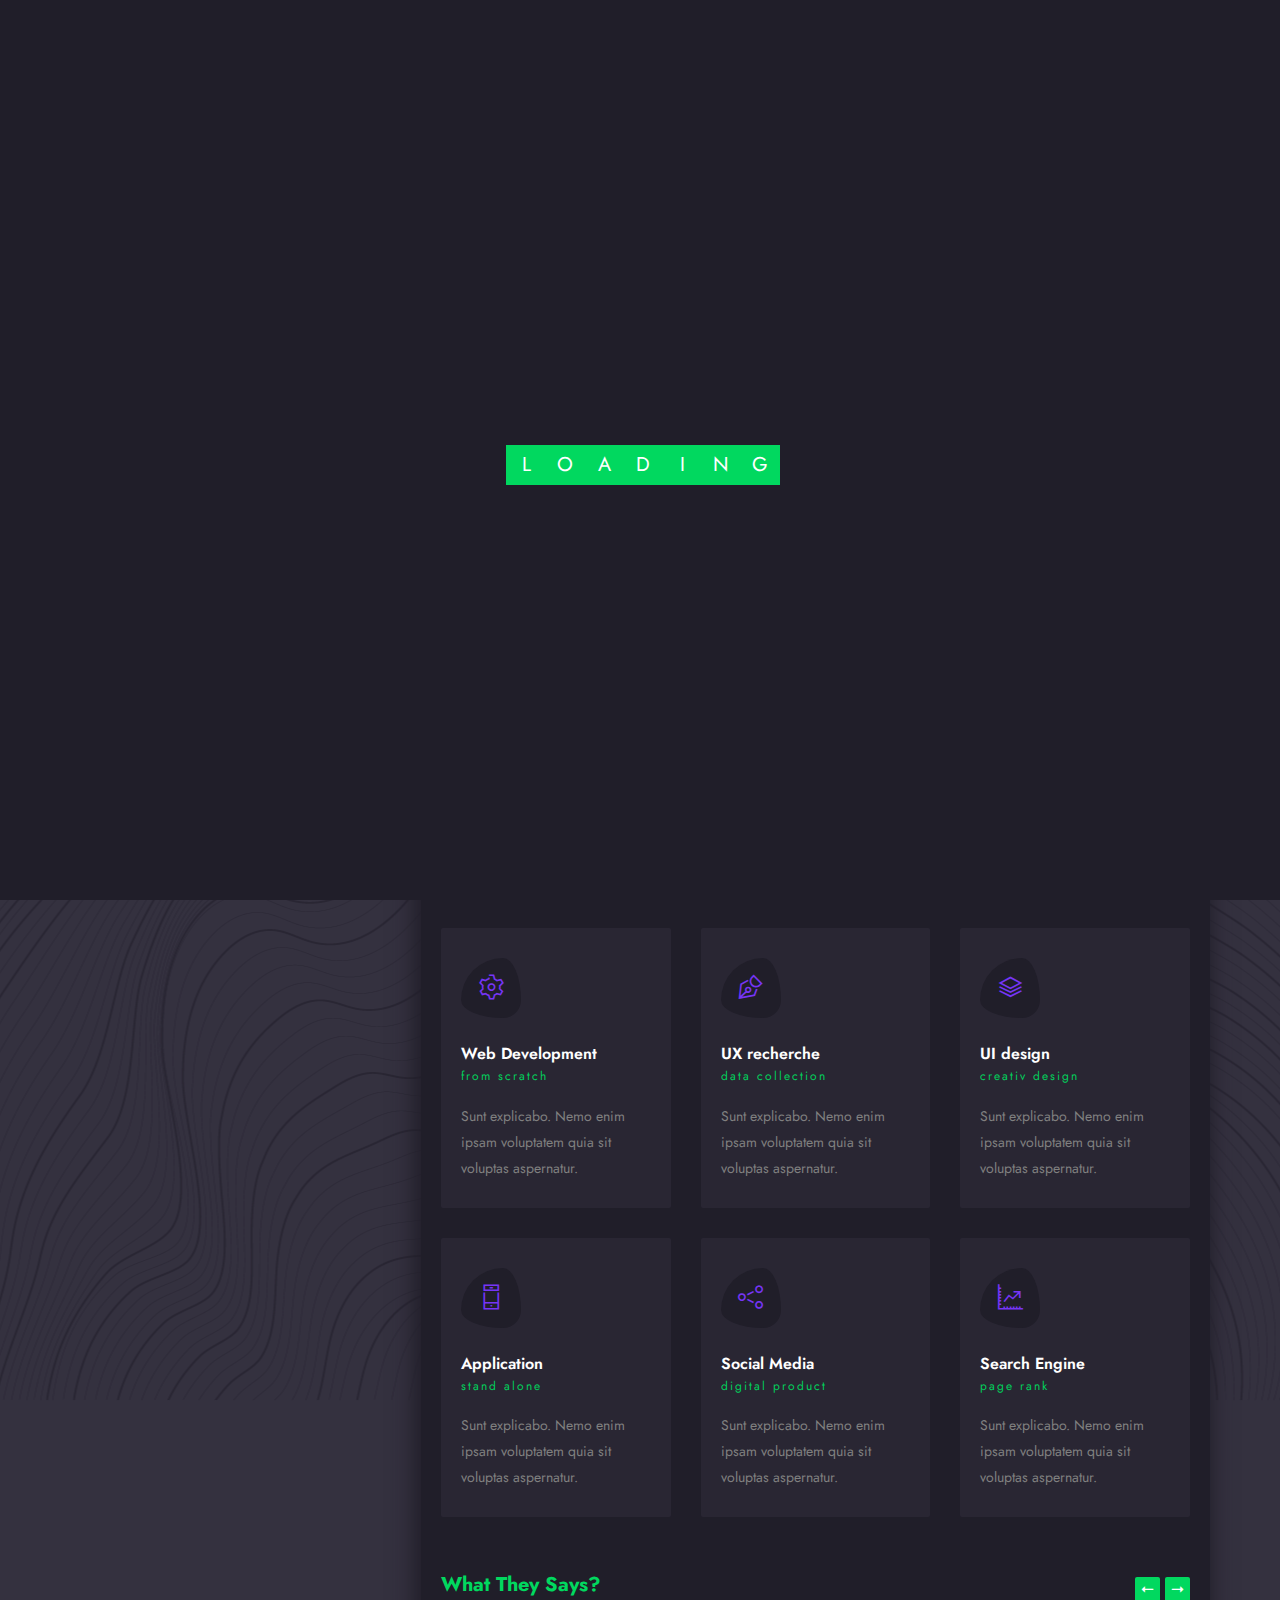
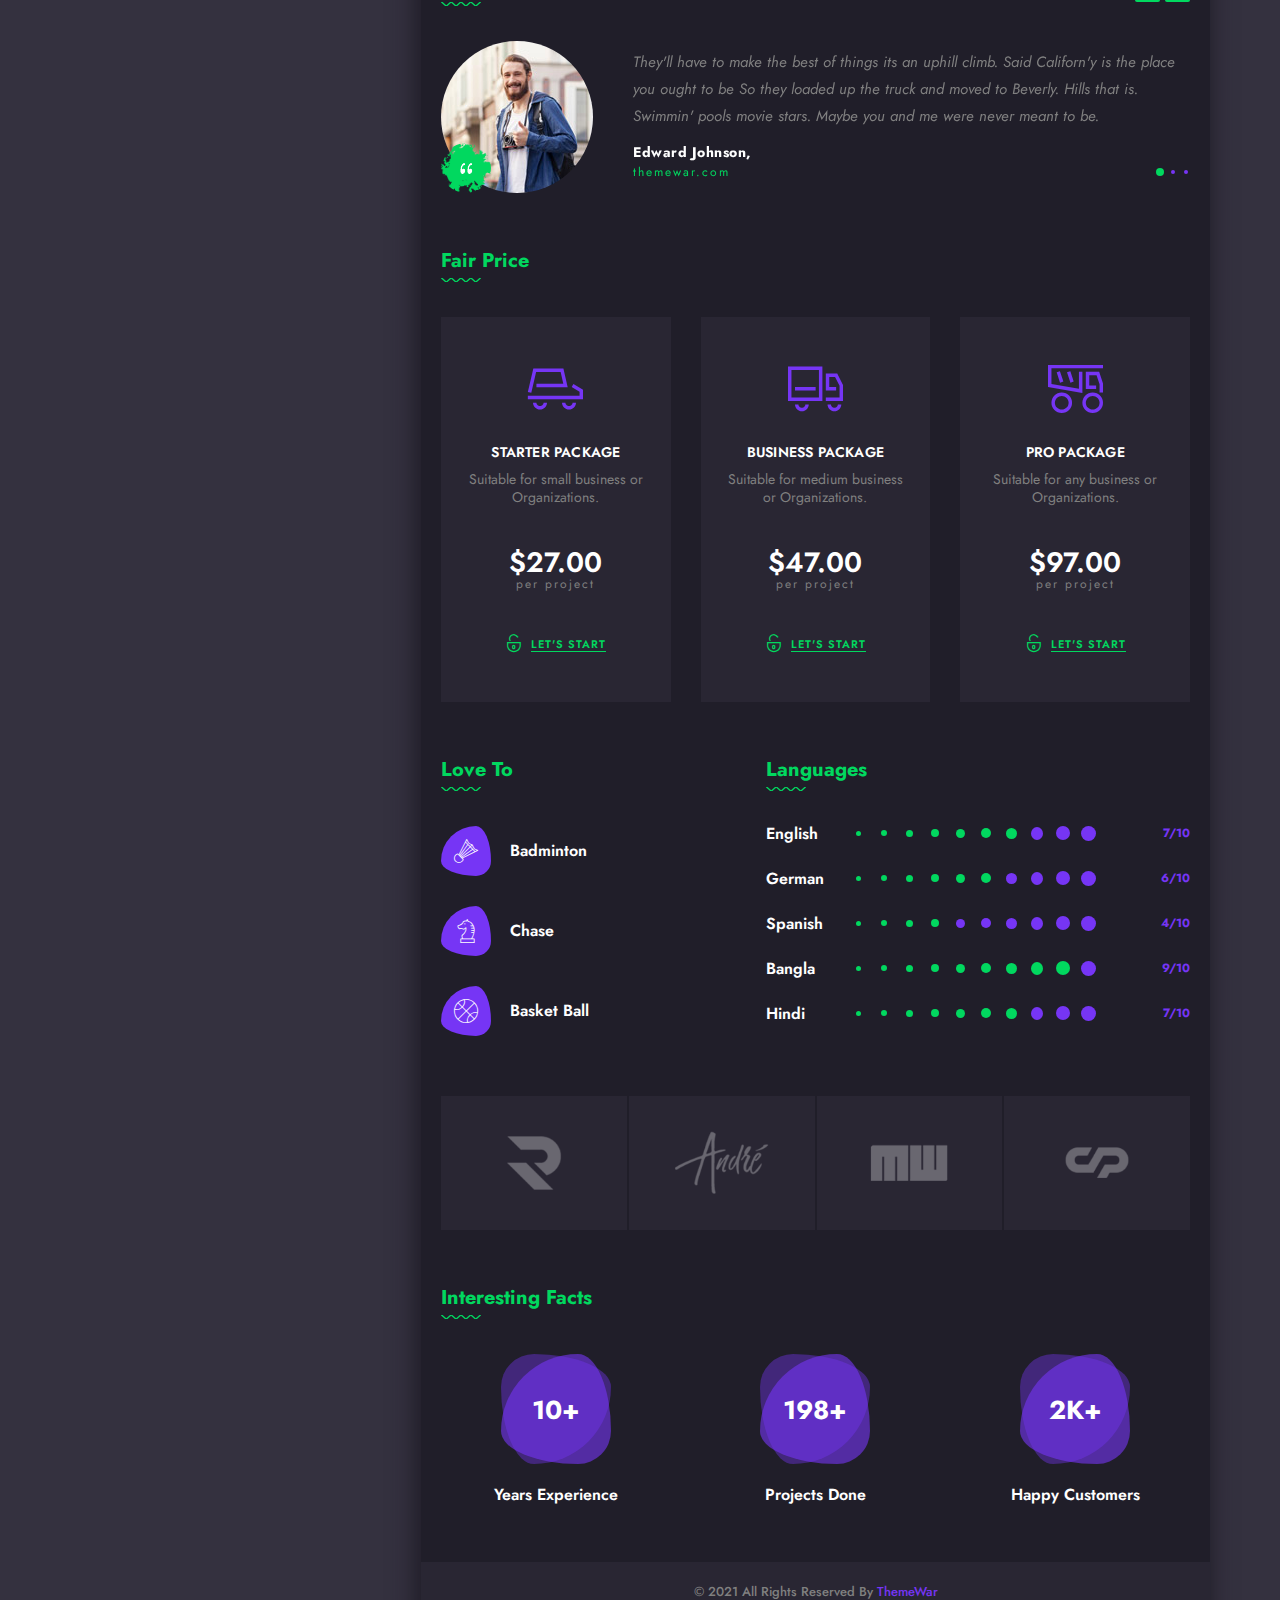
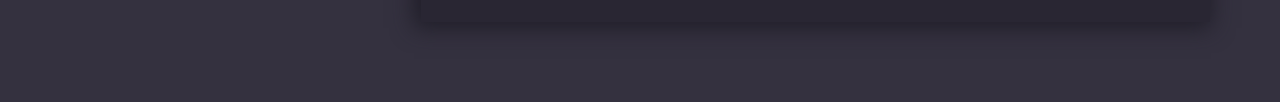
==== index.html @ 0019a814 "new upded" ====
<!DOCTYPE html>
<html lang="en">
    
<!-- Mirrored from themewar.com/html/bittanto/multipage/dark/index.html by HTTrack Website Copier/3.x [XR&CO'2014], Thu, 06 May 2021 17:04:13 GMT -->
<head>
        <title>Bittanto - Creative Resume HTML5 Responsive Template</title>
        <meta charset="UTF-8">
        <meta name="viewport" content="width=device-width">

        <!-- Start Include All CSS -->
        <link rel="stylesheet" href="assets/css/bootstrap.css"/>
        <link rel="stylesheet" href="assets/css/animate.css"/>
        <link rel="stylesheet" href="assets/css/stroke-gap-icons.css"/>
        <link rel="stylesheet" href="assets/css/icofont.css"/>
        <link rel="stylesheet" href="assets/css/flaticon.css"/>
        <link rel="stylesheet" href="assets/css/Interest.css">
        <link rel="stylesheet" href="assets/css/owl.carousel.min.css">
        <link rel="stylesheet" href="assets/css/owl.theme.default.min.css">
        <link rel="stylesheet" href="assets/css/lightslider.css">
        <link rel="stylesheet" href="assets/css/jquery.mCustomScrollbar.css">
        
        <link rel="stylesheet" href="assets/css/preset.css"/>
        <link rel="stylesheet" href="assets/css/ignore_for_wp.css"/>
        <link rel="stylesheet" href="assets/css/theme.css"/>
        <link rel="stylesheet" href="assets/css/responsive.css"/>
        <link rel="stylesheet" href="assets/css/light.css"/>
        <!-- End Include All CSS -->

        <!-- Favicon Icon -->
        <link rel="icon"  type="image/png" href="assets/images/favicon.png">
        <!-- Favicon Icon -->
    </head>
    <body class="dark">
        
        <!-- Preloader Start -->
        <div class="preloader">
            <div class="preloader-inner">
                <div class="preloader-box">
                    <div class="letter">L</div>
                    <div class="letter">O</div>
                    <div class="letter">A</div>
                    <div class="letter">D</div>
                    <div class="letter">I</div>
                    <div class="letter">N</div>
                    <div class="letter">G</div>
                </div>
            </div>
        </div>
        <!-- Preloader End -->
        
        <div class="container">
            <div class="row">
                <div class="col-lg-4 profileColumn">
                    <div class="profileSidebar">
                        <div class="psHeader">
                            <svg preserveAspectRatio="none" viewBox="0 0 100 100">
                                <polygon points="0 20, 100 20, 0 100" opacity=".65"></polygon>
                            </svg>
                            <svg class="svg2" preserveAspectRatio="none" viewBox="0 0 100 120">
                                <polygon points="0 20, 100 20, 15 120" opacity=".8"></polygon>
                            </svg>
                            <div class="psContent">
                                <h3>Linda M. Bellamy</h3>
                                <span>Sr. Developer</span>
                            </div>
                        </div>
                        <div class="psPhoto">
                            <img src="assets/images/home_01/1.jpg" alt=""/>
                            <div class="psSocial">
                                <a href="https://facebook.com/" target="_blank" class="fac"><i class="icofont-facebook"></i></a>
                                <a href="https://twitter.com/" target="_blank" class="twi"><i class="icofont-twitter"></i></a>
                                <a href="https://dribbble.com/" target="_blank" class="dri"><i class="icofont-dribbble"></i></a>
                                <a href="https://www.instagram.com/" target="_blank" class="ins"><i class="icofont-instagram"></i></a>
                            </div>
                        </div>
                        <div class="psSkills">
                            <div class="pssBox" data-count="85">
                                <div class="pssbCount">85.</div>
                                <h5>Backend Development</h5>
                                <div class="pssbBars"><div class="pssbBar" style="width: 0%;"></div></div>
                            </div>
                            <div class="pssBox" data-count="92">
                                <div class="pssbCount">92.</div>
                                <h5>Frontend Development</h5>
                                <div class="pssbBars"><div class="pssbBar gr2" style="width: 0%;"></div></div>
                            </div>
                            <div class="pssBox" data-count="71">
                                <div class="pssbCount">71.</div>
                                <h5>Illustration</h5>
                                <div class="pssbBars"><div class="pssbBar gr3" style="width: 0%;"></div></div>
                            </div>
                        </div>
                        <div class="psFooter">
                            <a href="javascript:void(0);" class="btt_btn only_icon btt_reverse"><span><i class="icon icon-DownloadCloud"></i></span></a>
                            <a href="contact.html" class="btt_btn"><span><i class="icon icon-Bag"></i> Hire Me</span></a>
                        </div>
                    </div>
                </div>
                <div class="col-lg-8 contentColumn">
                    <header class="header clearfix">
                        <a href="javascript:void(0)" class="menu_btn"><i class="icofont-navigation-menu"></i>Menu</a>
                        <nav class="mainMenu">
                            <ul class="clearfix">
                                <li class="active"><a href="index.html"><i class="icon icon-House"></i><span>Home</span></a></li>
                                <li><a href="resume.html"><i class="icon icon-User"></i><span>Resume</span></a></li>
                                <li><a href="portfolio.html"><i class="icon icon-Bulb"></i><span>Portfolio</span></a></li>
                                <li><a href="blog.html"><i class="icon icon-ClipboardText"></i><span>Blog</span></a></li>
                                <li><a href="contact.html"><i class="icon icon-Imbox"></i><span>Contact</span></a></li>
                            </ul>
                        </nav>
                        <a href="#" class="sidebarToggler"><span><span></span><span></span><span></span></span></a>
                    </header>
                    <div class="sidebar">
                        <a href="javascript:void(0);" class="widget_closer"><i class="icofont-close-line"></i></a>
                        <div class="widget widget-search">
                            <h3 class="widget_title">Search</h3>
                            <form method="post" action="#" class="search_form">
                                <input type="text" name="s" placeholder="Enter Keword">
                                <button type="submit"><i class="icon icon-Search"></i></button>
                            </form>
                        </div>
                        <div class="widget widget-search">
                            <h3 class="widget_title">Categories</h3>
                            <ul>
                                <li><a href="blog.html">Web</a>(18)</li>
                                <li><a href="blog.html">Startup</a>(11)</li>
                                <li><a href="blog.html">Branding</a>(17)</li>
                                <li><a href="blog.html">UI UX</a>(23)</li>
                                <li><a href="blog.html">Agency</a>(19)</li>
                            </ul>
                        </div>
                        <div class="widget">
                            <h3 class="widget_title">
                                Recent Posts
                            </h3>
                            <div class="singleRecent">
                                <img src="assets/images/blog/7.jpg" alt="">
                                <span>01 Apr, 2021</span>
                                <a href="single_blog.html">
                                    Create your next web site with Unity.
                                </a>
                            </div>
                            <div class="singleRecent">
                                <img src="assets/images/blog/8.jpg" alt="">
                                <span>31 Mar, 2021</span>
                                <a href="single_blog.html">
                                    Truly unique hundreds of elements.
                                </a>
                            </div>
                            <div class="singleRecent">
                                <img src="assets/images/blog/9.jpg" alt="">
                                <span>26 Mar, 2021</span>
                                <a href="single_blog.html">
                                    Easily create unlimited amount of custom.
                                </a>
                            </div>
                        </div>
                        <div class="widget">
                            <h3 class="widget_title">Tags</h3>
                            <div class="tabclouds">
                                <a href="blog.html">Web Design</a>
                                <a href="blog.html">Development</a>
                                <a href="blog.html">CSS</a>
                                <a href="blog.html">Studio</a>
                                <a href="blog.html">Award</a>
                                <a href="blog.html">Mobile</a>
                                <a href="blog.html">IOS</a>
                                <a href="blog.html">IOS</a>
                                <a href="blog.html">UI / UX</a>
                                <a href="blog.html">Portfolio</a>
                            </div>
                        </div>
                    </div>
                    <div class="sidebarOverlay"></div>
                    <div class="bodyContent">
                        <div class="pageCointainer">
                            <section class="comonSection aboutSection">
                                <div class="container-fluid">
                                    <div class="row">
                                        <div class="col-lg-12">
                                            <h2 class="sectionTitle">About Info</h2>
                                        </div>
                                    </div>
                                    <div class="row">
                                        <div class="col-lg-12">
                                            <div class="row">
                                                <div class="col-lg-6">
                                                    <div class="icon_box_01">
                                                        <i class="icon icon-User"></i>
                                                        <h3>My Name</h3>
                                                        <p>K. Melissa Caroll</p>
                                                    </div>
                                                </div>
                                                <div class="col-lg-6">
                                                    <div class="icon_box_01">
                                                        <i class="icon icon-Calculator"></i>
                                                        <h3>My Age</h3>
                                                        <p>32 Years 241 Days</p>
                                                    </div>
                                                </div>
                                                <div class="col-lg-6">
                                                    <div class="icon_box_01">
                                                        <i class="icon icon-Mail"></i>
                                                        <h3>Email Address</h3>
                                                        <p>k.melissa@caroll.me</p>
                                                    </div>
                                                </div>
                                                <div class="col-lg-6">
                                                    <div class="icon_box_01">
                                                        <i class="icon icon-Phone"></i>
                                                        <h3>Phone Number</h3>
                                                        <p>1.800.987.6987</p>
                                                    </div>
                                                </div>
                                                <div class="col-lg-6">
                                                    <div class="icon_box_01">
                                                        <i class="icon icon-Pointer"></i>
                                                        <h3>Address</h3>
                                                        <p><a href="https://www.google.com/maps/place/189+Lodge+Ave,+Dagenham+RM8+2HQ,+UK/@51.5438977,0.1111455,17z/data=!3m1!4b1!4m5!3m4!1s0x47d8a5c65f86bfd1:0x9f6ccecbee08b740!8m2!3d51.5438944!4d0.1133342" target="_blank">Click Here to View Map.</a></p>
                                                    </div>
                                                </div>
                                            </div>
                                        </div>
                                    </div>
                                    <div class="row mt30">
                                        <div class="col-lg-12">
                                            <h2 class="sectionTitle mb22">Short Bio</h2>
                                        </div>
                                    </div>
                                    <div class="row">
                                        <div class="col-lg-6">
                                            <div class="abContent">
                                                <p>
                                                    Lorem ipsum dolor sit amet, consectetur adipiscing elit, sed do eiusmod tempor incididunt ut labore et dolore magna aliqua. 
                                                    Quis ipsum suspendisse ultrices gravida risus commodo. Quis ipsum suspendisse ultrices gravida.
                                                </p>
                                                <p>
                                                    Lorem ipsum dolor sit amet, consectetur adipiscing elit, sed do eiusmod tempor incididunt 
                                                    <a href="#" class="fw_500">ut labore et dolore magna</a> aliqua. 
                                                </p>
                                            </div>
                                        </div>
                                        <div class="col-lg-6">
                                            <div class="abContent">
                                                <p class="mb27">
                                                    Lorem ipsum dolor sit amet, consectetur adipisicing elit, sed do eiusmod tempor incididunt ut labore et dolore magna aliqua.
                                                </p>
                                                <img class="signImg" src="assets/images/home_01/3.png" alt=""/>
                                            </div>
                                        </div>
                                    </div>
                                    <div class="row mt52">
                                        <div class="col-lg-12">
                                            <h2 class="sectionTitle">What I Do?</h2>
                                        </div>
                                    </div>
                                    <div class="row itemMb30">
                                        <div class="col-lg-4">
                                            <div class="icon_box_02">
                                                <div class="i_div">
                                                    <i class="icon icon-Settings"></i>
                                                </div>
                                                <h3><a href="javascript:void(0);">Web Development</a></h3>
                                                <h5>from scratch</h5>
                                                <p>
                                                    Sunt explicabo. Nemo enim ipsam voluptatem quia sit voluptas aspernatur.
                                                </p>
                                            </div>
                                        </div>
                                        <div class="col-lg-4">
                                            <div class="icon_box_02">
                                                <div class="i_div">
                                                    <i class="icon icon-Pen"></i>
                                                </div>
                                                <h3><a href="javascript:void(0);">UX recherche</a></h3>
                                                <h5>data collection</h5>
                                                <p>
                                                    Sunt explicabo. Nemo enim ipsam voluptatem quia sit voluptas aspernatur.
                                                </p>
                                            </div>
                                        </div>
                                        <div class="col-lg-4">
                                            <div class="icon_box_02">
                                                <div class="i_div">
                                                    <i class="icon icon-Layers"></i>
                                                </div>
                                                <h3><a href="javascript:void(0);">UI design</a></h3>
                                                <h5>creativ design</h5>
                                                <p>
                                                    Sunt explicabo. Nemo enim ipsam voluptatem quia sit voluptas aspernatur.
                                                </p>
                                            </div>
                                        </div>
                                        <div class="col-lg-4">
                                            <div class="icon_box_02">
                                                <div class="i_div">
                                                    <i class="icon icon-Phone"></i>
                                                </div>
                                                <h3><a href="javascript:void(0);">Application</a></h3>
                                                <h5>stand alone</h5>
                                                <p>
                                                    Sunt explicabo. Nemo enim ipsam voluptatem quia sit voluptas aspernatur.
                                                </p>
                                            </div>
                                        </div>
                                        <div class="col-lg-4">
                                            <div class="icon_box_02">
                                                <div class="i_div">
                                                    <i class="icon icon-Share"></i>
                                                </div>
                                                <h3><a href="javascript:void(0);">Social Media</a></h3>
                                                <h5>digital product</h5>
                                                <p>
                                                    Sunt explicabo. Nemo enim ipsam voluptatem quia sit voluptas aspernatur.
                                                </p>
                                            </div>
                                        </div>
                                        <div class="col-lg-4">
                                            <div class="icon_box_02">
                                                <div class="i_div">
                                                    <i class="icon icon-ChartUp"></i>
                                                </div>
                                                <h3><a href="javascript:void(0);">Search Engine</a></h3>
                                                <h5>page rank</h5>
                                                <p>
                                                    Sunt explicabo. Nemo enim ipsam voluptatem quia sit voluptas aspernatur.
                                                </p>
                                            </div>
                                        </div>
                                    </div>
                                    <div class="row mt30">
                                        <div class="col-lg-12">
                                            <h2 class="sectionTitle">What They Says?</h2>
                                        </div>
                                    </div>
                                    <div class="row">
                                        <div class="col-lg-12">
                                            <div class="testimonialSlider owl-carousel">
                                                <div class="singleTestimonial">
                                                    <div class="testiImg">
                                                        <img src="assets/images/author/1.jpg" alt="">
                                                        <span></span>
                                                    </div>
                                                    <div class="testicon">
                                                        <p>
                                                            They'll have to make the best of things its an uphill climb. Said Californ'y is the place you ought 
                                                            to be So they loaded up the truck and moved to Beverly. Hills that is. Swimmin' pools movie stars.
                                                            Maybe you and me were never meant to be.
                                                        </p>
                                                        <div class="tesAuthor"><h5>Edward Johnson,</h5> <h6>themewar.com</h6></div>
                                                    </div>
                                                </div>
                                                <div class="singleTestimonial">
                                                    <div class="testiImg">
                                                        <img src="assets/images/author/2.jpg" alt="">
                                                        <span></span>
                                                    </div>
                                                    <div class="testicon">
                                                        <p>
                                                            They'll have to make the best of things its an uphill climb. Said Californ'y is the place you ought 
                                                            to be So they loaded up the truck and moved to Beverly. Hills that is. Swimmin' pools movie stars.
                                                            Maybe you and me were never meant to be.
                                                        </p>
                                                        <div class="tesAuthor"><h5>Mosharof Khondoker,</h5> <h6>themewar.com</h6></div>
                                                    </div>
                                                </div>
                                                <div class="singleTestimonial">
                                                    <div class="testiImg">
                                                        <img src="assets/images/author/3.jpg" alt="">
                                                        <span></span>
                                                    </div>
                                                    <div class="testicon">
                                                        <p>
                                                            They'll have to make the best of things its an uphill climb. Said Californ'y is the place you ought 
                                                            to be So they loaded up the truck and moved to Beverly. Hills that is. Swimmin' pools movie stars.
                                                            Maybe you and me were never meant to be.
                                                        </p>
                                                        <div class="tesAuthor"><h5>Sara Ferdoush,</h5> <h6>themewar.com</h6></div>
                                                    </div>
                                                </div>
                                            </div>
                                        </div>
                                    </div>
                                    <div class="row mt60">
                                        <div class="col-lg-12">
                                            <h2 class="sectionTitle">Fair Price</h2>
                                        </div>
                                    </div>
                                    <div class="row">
                                        <div class="col-lg-4">
                                            <div class="pricingTable text-center">
                                                <i class="icon icon-Car"></i>
                                                <h5>Starter Package</h5>
                                                <p>
                                                    Suitable for small business or Organizations.
                                                </p>
                                                <h2>$27.00</h2>
                                                <h6>per project</h6>
                                                <a href="contact.html" class="btt_link"><i class="icon icon-OpenedLock"></i><span>Let's Start</span></a>
                                            </div>
                                        </div>
                                        <div class="col-lg-4">
                                            <div class="pricingTable text-center">
                                                <i class="icon icon-Truck"></i>
                                                <h5>Business Package</h5>
                                                <p>
                                                    Suitable for medium business or Organizations.
                                                </p>
                                                <h2>$47.00</h2>
                                                <h6>per project</h6>
                                                <a href="contact.html" class="btt_link"><i class="icon icon-OpenedLock"></i><span>Let's Start</span></a>
                                            </div>
                                        </div>
                                        <div class="col-lg-4">
                                            <div class="pricingTable text-center">
                                                <i class="icon icon-BigTruck"></i>
                                                <h5>Pro Package</h5>
                                                <p>
                                                    Suitable for any business or Organizations.
                                                </p>
                                                <h2>$97.00</h2>
                                                <h6>per project</h6>
                                                <a href="contact.html" class="btt_link"><i class="icon icon-OpenedLock"></i><span>Let's Start</span></a>
                                            </div>
                                        </div>
                                    </div>
                                    <div class="row mt60">
                                        <div class="col-lg-5">
                                            <h2 class="sectionTitle">Love To</h2>
                                            <div class="singleInt">
                                                <i class="interest-badminton"></i>
                                                <h3>Badminton</h3>
                                            </div>
                                            <div class="singleInt">
                                                <i class="interest-knight"></i>
                                                <h3>Chase</h3>
                                            </div>
                                            <div class="singleInt">
                                                <i class="interest-basketball"></i>
                                                <h3>Basket Ball</h3>
                                            </div>
                                        </div>
                                        <div class="col-lg-7">
                                            <h2 class="sectionTitle">Languages</h2>
                                            <div class="languageDiv">
                                                <div class="ldInner profLevel7">
                                                    <h5>English</h5>
                                                    <span></span><span></span><span></span><span></span><span></span>
                                                    <span></span><span></span><span></span><span></span><span></span>
                                                    <i>7/10</i>
                                                </div>
                                                <div class="ldInner profLevel6">
                                                    <h5>German</h5>
                                                    <span></span><span></span><span></span><span></span><span></span>
                                                    <span></span><span></span><span></span><span></span><span></span>
                                                    <i>6/10</i>
                                                </div>
                                                <div class="ldInner profLevel4">
                                                    <h5>Spanish</h5>
                                                    <span></span><span></span><span></span><span></span><span></span>
                                                    <span></span><span></span><span></span><span></span><span></span>
                                                    <i>4/10</i>
                                                </div>
                                                <div class="ldInner profLevel9">
                                                    <h5>Bangla</h5>
                                                    <span></span><span></span><span></span><span></span><span></span>
                                                    <span></span><span></span><span></span><span></span><span></span>
                                                    <i>9/10</i>
                                                </div>
                                                <div class="ldInner profLevel7">
                                                    <h5>Hindi</h5>
                                                    <span></span><span></span><span></span><span></span><span></span>
                                                    <span></span><span></span><span></span><span></span><span></span>
                                                    <i>7/10</i>
                                                </div>
                                            </div>
                                        </div>
                                    </div>
                                    <div class="row mt30">
                                        <div class="col-lg-12">
                                            <div class="clientSlider owl-carousel">
                                                <div class="sliderItem">
                                                    <a href="javascript:void(0);">
                                                        <img src="assets/images/client/8.png" alt="Client"/>
                                                    </a>
                                                </div>
                                                <div class="sliderItem">
                                                    <a href="javascript:void(0);">
                                                        <img src="assets/images/client/9.png" alt="Client"/>
                                                    </a>
                                                </div>
                                                <div class="sliderItem">
                                                    <a href="javascript:void(0);">
                                                        <img src="assets/images/client/10.png" alt="Client"/>
                                                    </a>
                                                </div>
                                                <div class="sliderItem">
                                                    <a href="javascript:void(0);">
                                                        <img src="assets/images/client/11.png" alt="Client"/>
                                                    </a>
                                                </div>
                                                <div class="sliderItem">
                                                    <a href="javascript:void(0);">
                                                        <img src="assets/images/client/12.png" alt="Client"/>
                                                    </a>
                                                </div>
                                                <div class="sliderItem">
                                                    <a href="javascript:void(0);">
                                                        <img src="assets/images/client/13.png" alt="Client"/>
                                                    </a>
                                                </div>
                                                <div class="sliderItem">
                                                    <a href="javascript:void(0);">
                                                        <img src="assets/images/client/14.png" alt="Client"/>
                                                    </a>
                                                </div>
                                                <div class="sliderItem">
                                                    <a href="javascript:void(0);">
                                                        <img src="assets/images/client/15.png" alt="Client"/>
                                                    </a>
                                                </div>
                                            </div>
                                        </div>
                                    </div>
                                    <div class="row mt60">
                                        <div class="col-lg-12">
                                            <h2 class="sectionTitle">Interesting Facts</h2>
                                        </div>
                                    </div>
                                    <div class="row mb30">
                                        <div class="col-lg-4">
                                            <div class="icon_box_03 text-center hasCounter" data-count="10">
                                                <div class="icon_div">
                                                    <i><span class="counter">10</span>+</i>
                                                </div>
                                                <h5>Years Experience</h5>
                                            </div>
                                        </div>
                                        <div class="col-lg-4">
                                            <div class="icon_box_03 text-center hasCounter" data-count="198">
                                                <div class="icon_div">
                                                    <i><span class="counter">198</span>+</i>
                                                </div>
                                                <h5>Projects Done</h5>
                                            </div>
                                        </div>
                                        <div class="col-lg-4">
                                            <div class="icon_box_03 text-center hasCounter" data-count="2">
                                                <div class="icon_div">
                                                    <i><span class="counter">2</span>K+</i>
                                                </div>
                                                <h5>Happy Customers</h5>
                                            </div>
                                        </div>
                                    </div>
                                </div>
                            </section>
                            <footer class="footer">
                                <div class="container-fluid">
                                    <div class="row">
                                        <div class="col-lg-12 text-center">
                                            <div class="copyRight">&copy; 2021 All Rights Reserved By <a href="http://themewar.com/" target="_blank">ThemeWar</a></div>
                                        </div>
                                    </div>
                                </div>
                            </footer>
                        </div>
                    </div>
                </div>
            </div>
        </div>
        
        <!-- Bact To Top -->
        <a href="javascript:void(0);" id="backtotop"><i class="icofont-bubble-up"></i></a>
        <!-- Bact To Top -->

        <!-- Start Include All JS -->
        <script src="assets/js/jquery.js"></script>
        <script src="assets/js/bootstrap.min.js"></script>
        <script src="assets/js/jquery.appear.js"></script>
        <script src="assets/js/owl.carousel.min.js"></script>
        <script src="assets/js/mixer.js"></script>
        <script src="assets/js/lightslider.min.js"></script>
        <script src="https://maps.google.com/maps/api/js?key=AIzaSyBJtPMZ_LWZKuHTLq5o08KSncQufIhPU3o"></script>
        <script src="assets/js/gmaps.js"></script>
        <script src="assets/js/anime.min.js"></script>
        <script src="assets/js/folio.js"></script>
        <script src="assets/js/jquery.mCustomScrollbar.concat.min.js"></script>
        
        <script src="assets/js/theme.js"></script>
        <!-- End Include All JS -->
    </body>

<!-- Mirrored from themewar.com/html/bittanto/multipage/dark/index.html by HTTrack Website Copier/3.x [XR&CO'2014], Thu, 06 May 2021 17:04:50 GMT -->
</html>
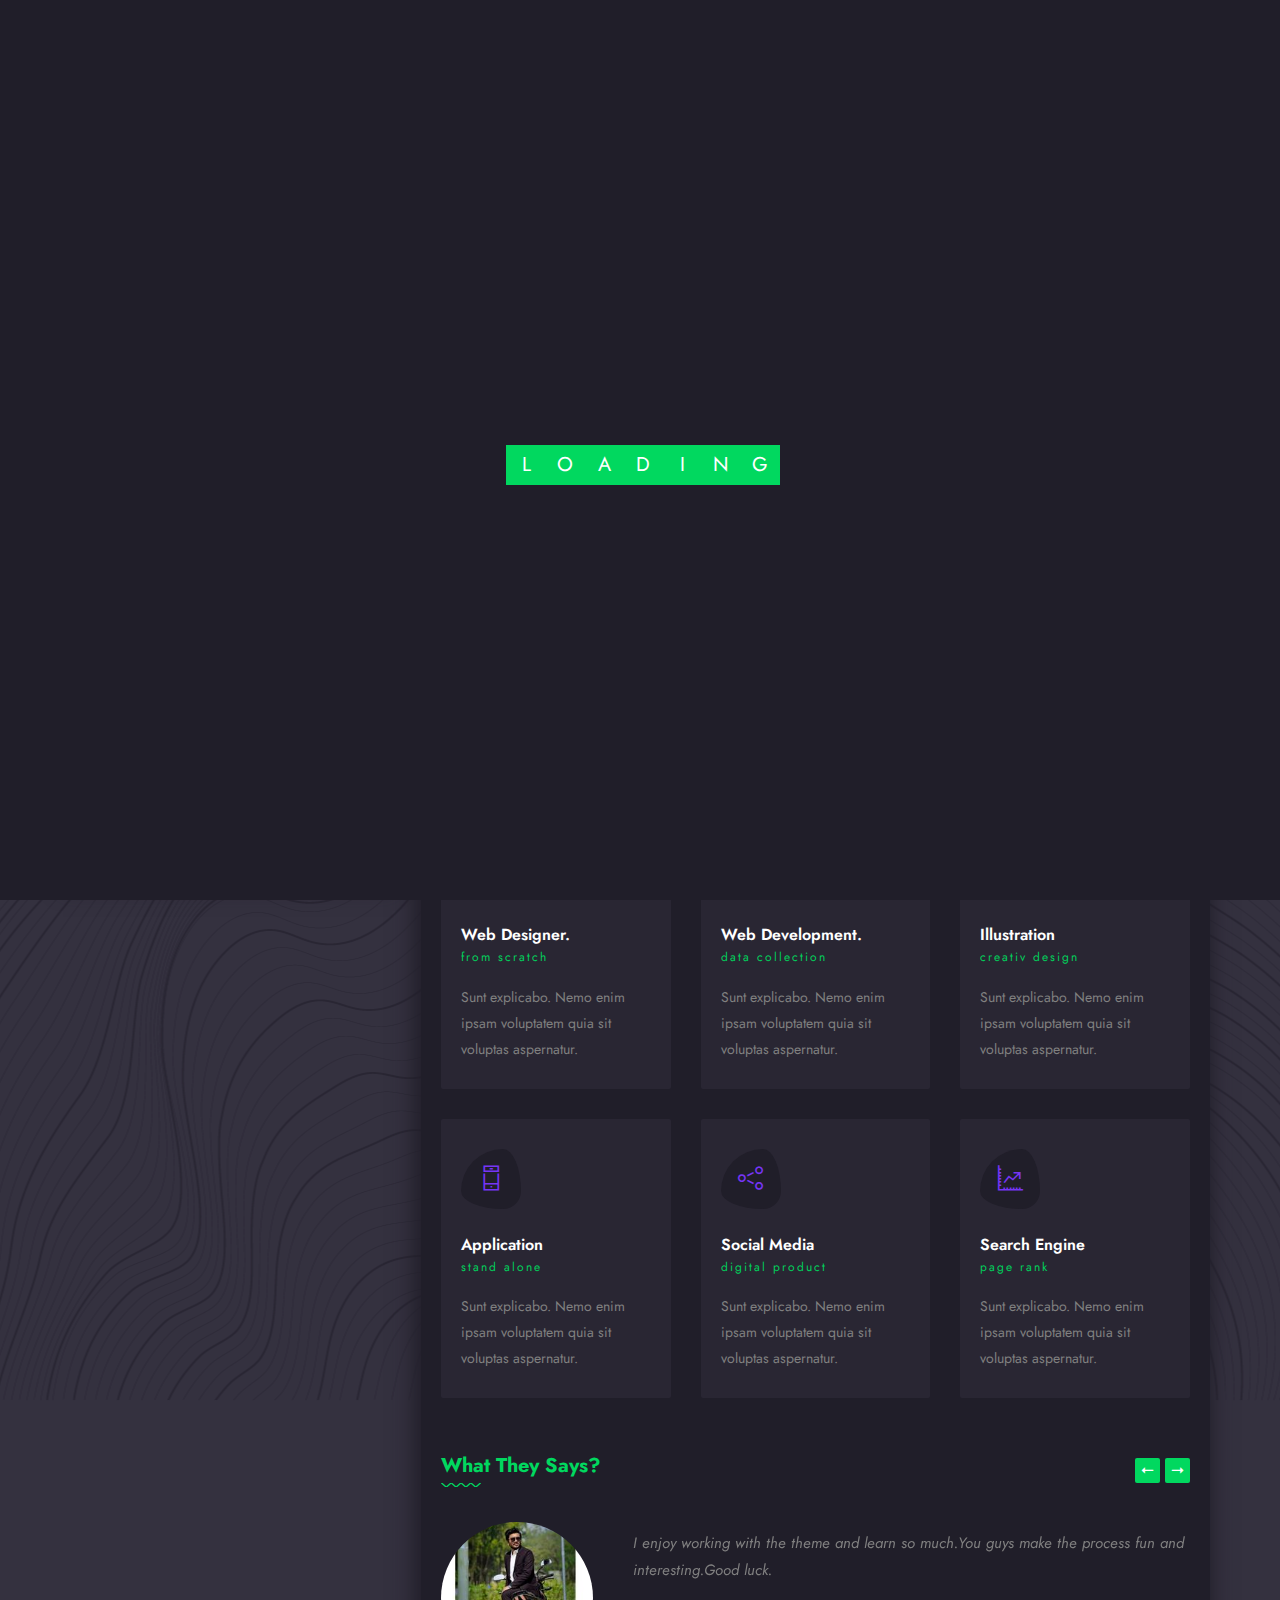
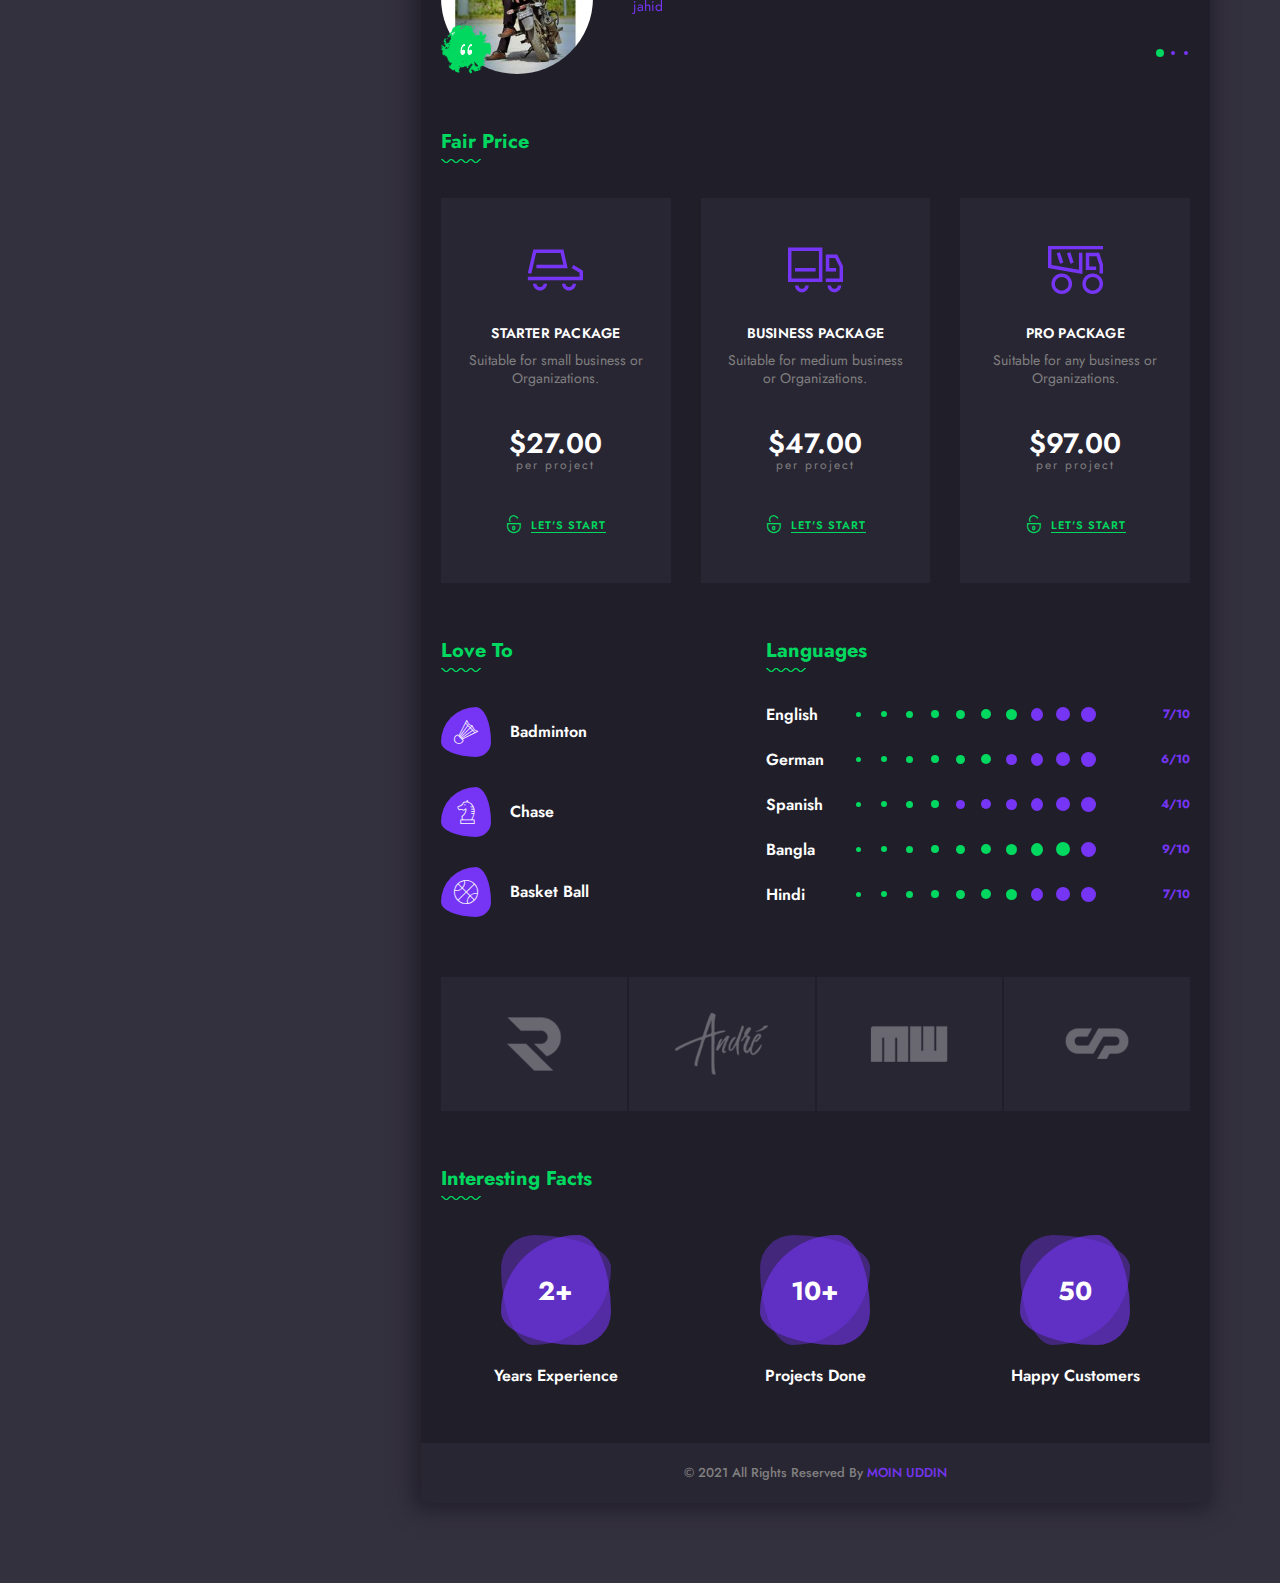
==== commit b3ef8f1c: "new ude" ====
--- a/index.html
+++ b/index.html
@@ -24,6 +24,7 @@
         <link rel="stylesheet" href="assets/css/theme.css"/>
         <link rel="stylesheet" href="assets/css/responsive.css"/>
         <link rel="stylesheet" href="assets/css/light.css"/>
+        <link rel="stylesheet" href="CMS-STYLE.CSS">
         <!-- End Include All CSS -->
 
         <!-- Favicon Icon -->
@@ -60,17 +61,17 @@
                                 <polygon points="0 20, 100 20, 15 120" opacity=".8"></polygon>
                             </svg>
                             <div class="psContent">
-                                <h3>Linda M. Bellamy</h3>
-                                <span>Sr. Developer</span>
+                                <h3>MOIN UDDIN</h3>
+                                <span>WEB Developer</span>
                             </div>
                         </div>
                         <div class="psPhoto">
-                            <img src="assets/images/home_01/1.jpg" alt=""/>
+                            <img src="assets/images/home_01/moin.jpg" class="img-res" alt=""/>
                             <div class="psSocial">
-                                <a href="https://facebook.com/" target="_blank" class="fac"><i class="icofont-facebook"></i></a>
-                                <a href="https://twitter.com/" target="_blank" class="twi"><i class="icofont-twitter"></i></a>
-                                <a href="https://dribbble.com/" target="_blank" class="dri"><i class="icofont-dribbble"></i></a>
-                                <a href="https://www.instagram.com/" target="_blank" class="ins"><i class="icofont-instagram"></i></a>
+                                <a href="https://www.facebook.com/moinuddin.niloy/" target="_blank" class="fac"><i class="icofont-facebook"></i></a>
+                                <a href="https://www.facebook.com/moinuddin.niloy/" target="_blank" class="twi"><i class="icofont-twitter"></i></a>
+                                <a href="https://www.facebook.com/moinuddin.niloy/" target="_blank" class="dri"><i class="icofont-dribbble"></i></a>
+                                <a href="https://www.instagram.com/moin_uddin_minhaj321/" target="_blank" class="ins"><i class="icofont-instagram"></i></a>
                             </div>
                         </div>
                         <div class="psSkills">
@@ -92,7 +93,7 @@
                         </div>
                         <div class="psFooter">
                             <a href="javascript:void(0);" class="btt_btn only_icon btt_reverse"><span><i class="icon icon-DownloadCloud"></i></span></a>
-                            <a href="contact.html" class="btt_btn"><span><i class="icon icon-Bag"></i> Hire Me</span></a>
+                            <a href="https://www.facebook.com/moinuddin.niloy/"target="blanks" class="btt_btn"><span><i class="icon icon-Bag"></i> Hire Me</span></a>
                         </div>
                     </div>
                 </div>
@@ -105,7 +106,7 @@
                                 <li><a href="resume.html"><i class="icon icon-User"></i><span>Resume</span></a></li>
                                 <li><a href="portfolio.html"><i class="icon icon-Bulb"></i><span>Portfolio</span></a></li>
                                 <li><a href="blog.html"><i class="icon icon-ClipboardText"></i><span>Blog</span></a></li>
-                                <li><a href="contact.html"><i class="icon icon-Imbox"></i><span>Contact</span></a></li>
+                                <li><a href="https://www.facebook.com/moinuddin.niloy/"target="blanks"><i class="icon icon-Imbox"></i><span>Contact</span></a></li>
                             </ul>
                         </nav>
                         <a href="#" class="sidebarToggler"><span><span></span><span></span><span></span></span></a>
@@ -188,35 +189,37 @@
                                                     <div class="icon_box_01">
                                                         <i class="icon icon-User"></i>
                                                         <h3>My Name</h3>
-                                                        <p>K. Melissa Caroll</p>
+                                                        <p>MOIN UDDIN</p>
                                                     </div>
                                                 </div>
                                                 <div class="col-lg-6">
                                                     <div class="icon_box_01">
                                                         <i class="icon icon-Calculator"></i>
                                                         <h3>My Age</h3>
-                                                        <p>32 Years 241 Days</p>
+                                                        <p>20 Years </p>
                                                     </div>
                                                 </div>
                                                 <div class="col-lg-6">
                                                     <div class="icon_box_01">
                                                         <i class="icon icon-Mail"></i>
                                                         <h3>Email Address</h3>
-                                                        <p>k.melissa@caroll.me</p>
+                                                        <p>moinuddinminhaj51@gmail.com</p>
                                                     </div>
                                                 </div>
                                                 <div class="col-lg-6">
                                                     <div class="icon_box_01">
                                                         <i class="icon icon-Phone"></i>
                                                         <h3>Phone Number</h3>
-                                                        <p>1.800.987.6987</p>
+                                                        <p>01829990009
+
+                                                        </p>
                                                     </div>
                                                 </div>
                                                 <div class="col-lg-6">
                                                     <div class="icon_box_01">
                                                         <i class="icon icon-Pointer"></i>
                                                         <h3>Address</h3>
-                                                        <p><a href="https://www.google.com/maps/place/189+Lodge+Ave,+Dagenham+RM8+2HQ,+UK/@51.5438977,0.1111455,17z/data=!3m1!4b1!4m5!3m4!1s0x47d8a5c65f86bfd1:0x9f6ccecbee08b740!8m2!3d51.5438944!4d0.1133342" target="_blank">Click Here to View Map.</a></p>
+                                                        <p>ANOWARA,CHITTAGONG</p>
                                                     </div>
                                                 </div>
                                             </div>
@@ -231,23 +234,11 @@
                                         <div class="col-lg-6">
                                             <div class="abContent">
                                                 <p>
-                                                    Lorem ipsum dolor sit amet, consectetur adipiscing elit, sed do eiusmod tempor incididunt ut labore et dolore magna aliqua. 
-                                                    Quis ipsum suspendisse ultrices gravida risus commodo. Quis ipsum suspendisse ultrices gravida.
-                                                </p>
-                                                <p>
-                                                    Lorem ipsum dolor sit amet, consectetur adipiscing elit, sed do eiusmod tempor incididunt 
-                                                    <a href="#" class="fw_500">ut labore et dolore magna</a> aliqua. 
-                                                </p>
-                                            </div>
-                                        </div>
-                                        <div class="col-lg-6">
-                                            <div class="abContent">
-                                                <p class="mb27">
-                                                    Lorem ipsum dolor sit amet, consectetur adipisicing elit, sed do eiusmod tempor incididunt ut labore et dolore magna aliqua.
-                                                </p>
-                                                <img class="signImg" src="assets/images/home_01/3.png" alt=""/>
-                                            </div>
-                                        </div>
+                                                    I am Moin, web developer from Bangladesh, I have rich experience in web site design and building and customization, also I am good at WordPress.
+                                                </p>
+                                            </div>
+                                        </div>
+                                        
                                     </div>
                                     <div class="row mt52">
                                         <div class="col-lg-12">
@@ -260,7 +251,7 @@
                                                 <div class="i_div">
                                                     <i class="icon icon-Settings"></i>
                                                 </div>
-                                                <h3><a href="javascript:void(0);">Web Development</a></h3>
+                                                <h3><a href="javascript:void(0);">Web Designer.</a></h3>
                                                 <h5>from scratch</h5>
                                                 <p>
                                                     Sunt explicabo. Nemo enim ipsam voluptatem quia sit voluptas aspernatur.
@@ -272,7 +263,7 @@
                                                 <div class="i_div">
                                                     <i class="icon icon-Pen"></i>
                                                 </div>
-                                                <h3><a href="javascript:void(0);">UX recherche</a></h3>
+                                                <h3><a href="javascript:void(0);">Web Development.</a></h3>
                                                 <h5>data collection</h5>
                                                 <p>
                                                     Sunt explicabo. Nemo enim ipsam voluptatem quia sit voluptas aspernatur.
@@ -284,7 +275,7 @@
                                                 <div class="i_div">
                                                     <i class="icon icon-Layers"></i>
                                                 </div>
-                                                <h3><a href="javascript:void(0);">UI design</a></h3>
+                                                <h3><a href="javascript:void(0);">Illustration</a></h3>
                                                 <h5>creativ design</h5>
                                                 <p>
                                                     Sunt explicabo. Nemo enim ipsam voluptatem quia sit voluptas aspernatur.
@@ -338,30 +329,26 @@
                                             <div class="testimonialSlider owl-carousel">
                                                 <div class="singleTestimonial">
                                                     <div class="testiImg">
-                                                        <img src="assets/images/author/1.jpg" alt="">
+                                                        <img src="assets/images/author/jahid.jpg" alt="">
                                                         <span></span>
                                                     </div>
                                                     <div class="testicon">
                                                         <p>
-                                                            They'll have to make the best of things its an uphill climb. Said Californ'y is the place you ought 
-                                                            to be So they loaded up the truck and moved to Beverly. Hills that is. Swimmin' pools movie stars.
-                                                            Maybe you and me were never meant to be.
+                                                            I enjoy working with the theme and learn so much.You guys make the process fun and interesting.Good luck.
                                                         </p>
-                                                        <div class="tesAuthor"><h5>Edward Johnson,</h5> <h6>themewar.com</h6></div>
+                                                        <div class="tesAuthor"><a href="https://evanjahid.github.io/" target="_blank">jahid</a></div>
                                                     </div>
                                                 </div>
                                                 <div class="singleTestimonial">
                                                     <div class="testiImg">
-                                                        <img src="assets/images/author/2.jpg" alt="">
+                                                        <img src="assets/images/author/hridoy.jpg" alt="">
                                                         <span></span>
                                                     </div>
                                                     <div class="testicon">
                                                         <p>
-                                                            They'll have to make the best of things its an uphill climb. Said Californ'y is the place you ought 
-                                                            to be So they loaded up the truck and moved to Beverly. Hills that is. Swimmin' pools movie stars.
-                                                            Maybe you and me were never meant to be.
+                                                            I enjoy working with the theme and learn so much.You guys make the process fun and interesting.Good luck.
                                                         </p>
-                                                        <div class="tesAuthor"><h5>Mosharof Khondoker,</h5> <h6>themewar.com</h6></div>
+                                                        <div class="tesAuthor"><h5>HR HRIDOY,</h5> <h6>themewar.com</h6></div>
                                                     </div>
                                                 </div>
                                                 <div class="singleTestimonial">
@@ -396,7 +383,7 @@
                                                 </p>
                                                 <h2>$27.00</h2>
                                                 <h6>per project</h6>
-                                                <a href="contact.html" class="btt_link"><i class="icon icon-OpenedLock"></i><span>Let's Start</span></a>
+                                                <a   href="contact.html"  class="btt_link"><i class="icon icon-OpenedLock"></i><span>Let's Start</span></a>
                                             </div>
                                         </div>
                                         <div class="col-lg-4">
@@ -529,25 +516,25 @@
                                     </div>
                                     <div class="row mb30">
                                         <div class="col-lg-4">
+                                            <div class="icon_box_03 text-center hasCounter" data-count="2">
+                                                <div class="icon_div">
+                                                    <i><span class="counter">2</span>+</i>
+                                                </div>
+                                                <h5>Years Experience</h5>
+                                            </div>
+                                        </div>
+                                        <div class="col-lg-4">
                                             <div class="icon_box_03 text-center hasCounter" data-count="10">
                                                 <div class="icon_div">
                                                     <i><span class="counter">10</span>+</i>
                                                 </div>
-                                                <h5>Years Experience</h5>
-                                            </div>
-                                        </div>
-                                        <div class="col-lg-4">
-                                            <div class="icon_box_03 text-center hasCounter" data-count="198">
+                                                <h5>Projects Done</h5>
+                                            </div>
+                                        </div>
+                                        <div class="col-lg-4">
+                                            <div class="icon_box_03 text-center hasCounter" data-count="50">
                                                 <div class="icon_div">
-                                                    <i><span class="counter">198</span>+</i>
-                                                </div>
-                                                <h5>Projects Done</h5>
-                                            </div>
-                                        </div>
-                                        <div class="col-lg-4">
-                                            <div class="icon_box_03 text-center hasCounter" data-count="2">
-                                                <div class="icon_div">
-                                                    <i><span class="counter">2</span>K+</i>
+                                                    <i><span class="counter">50</span></i>
                                                 </div>
                                                 <h5>Happy Customers</h5>
                                             </div>
@@ -559,7 +546,7 @@
                                 <div class="container-fluid">
                                     <div class="row">
                                         <div class="col-lg-12 text-center">
-                                            <div class="copyRight">&copy; 2021 All Rights Reserved By <a href="http://themewar.com/" target="_blank">ThemeWar</a></div>
+                                            <div class="copyRight">&copy; 2021 All Rights Reserved By <a href="https://www.facebook.com/moinuddin.niloy" target="_blank">MOIN UDDIN</a></div>
                                         </div>
                                     </div>
                                 </div>
--- a/CMS-STYLE.CSS
+++ b/CMS-STYLE.CSS
@@ -0,0 +1,4 @@
+.img-res{
+    width: 100%;
+    height: 100%;
+}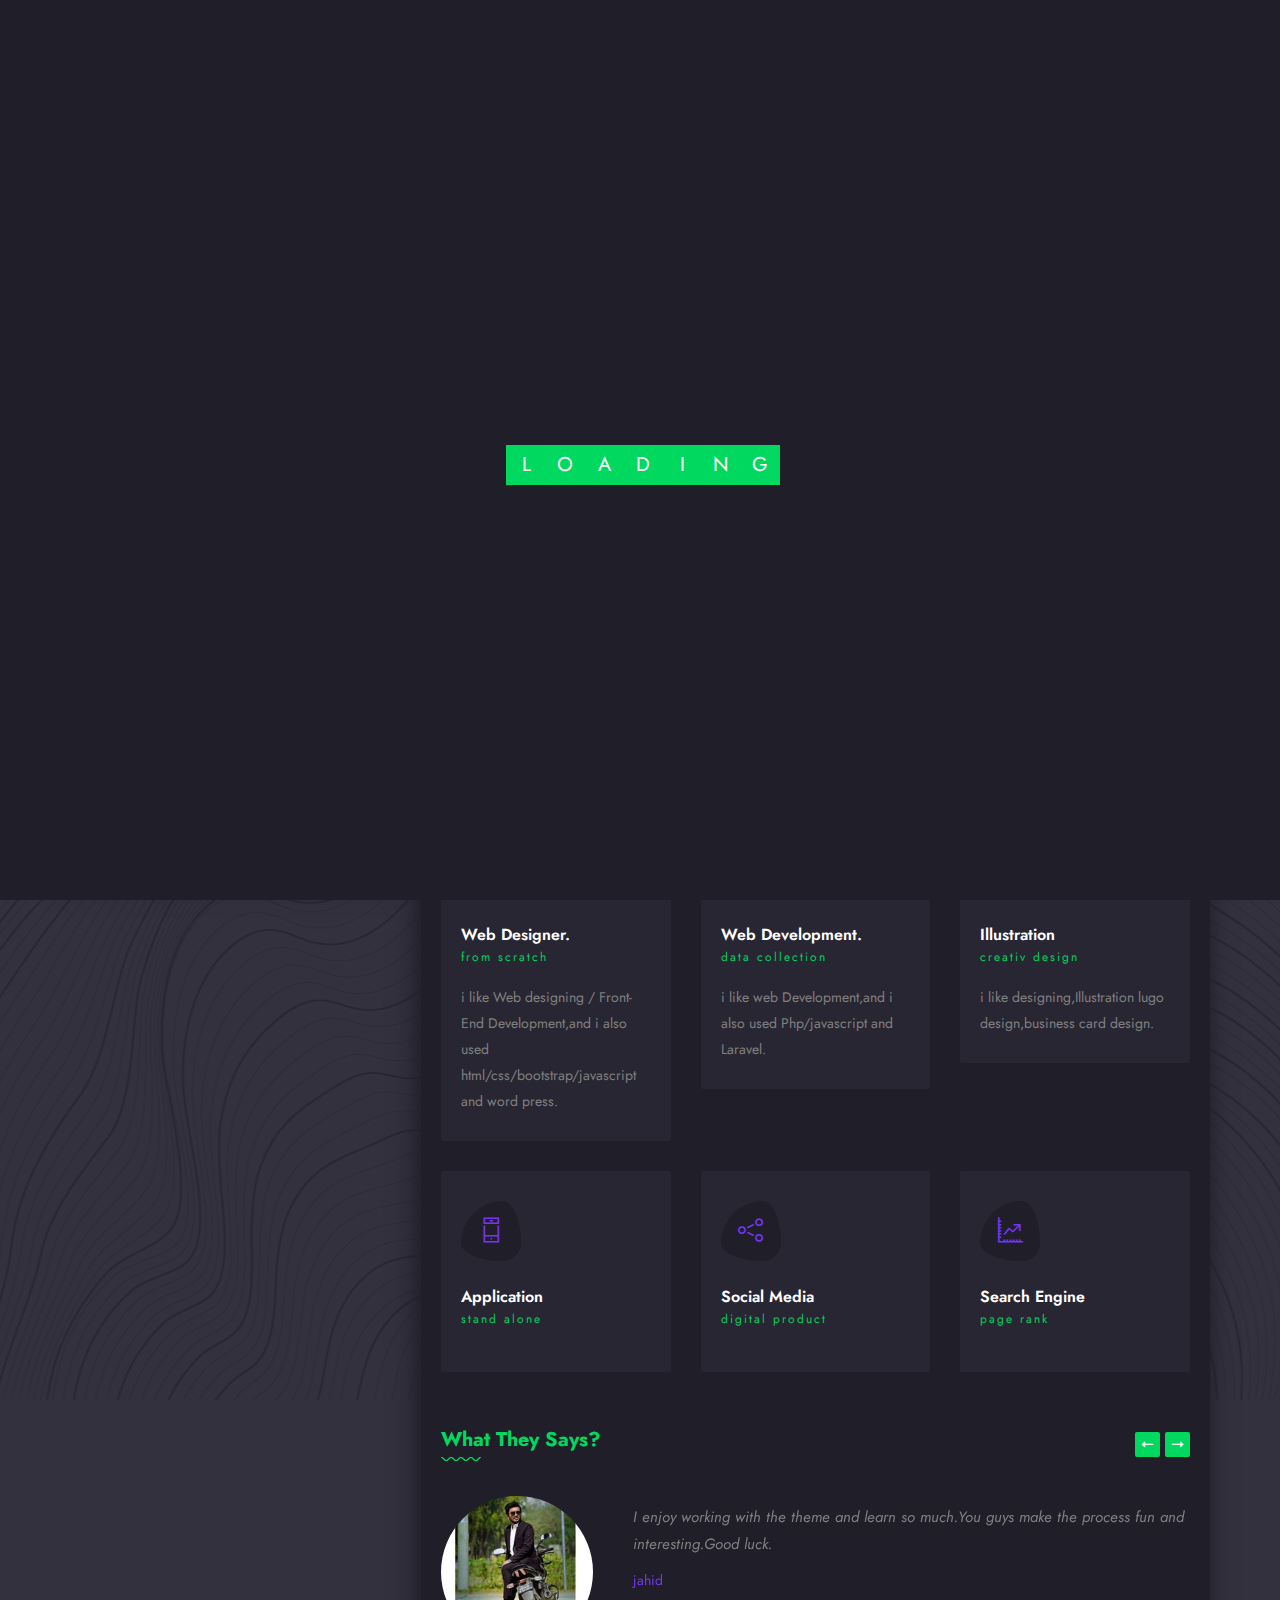
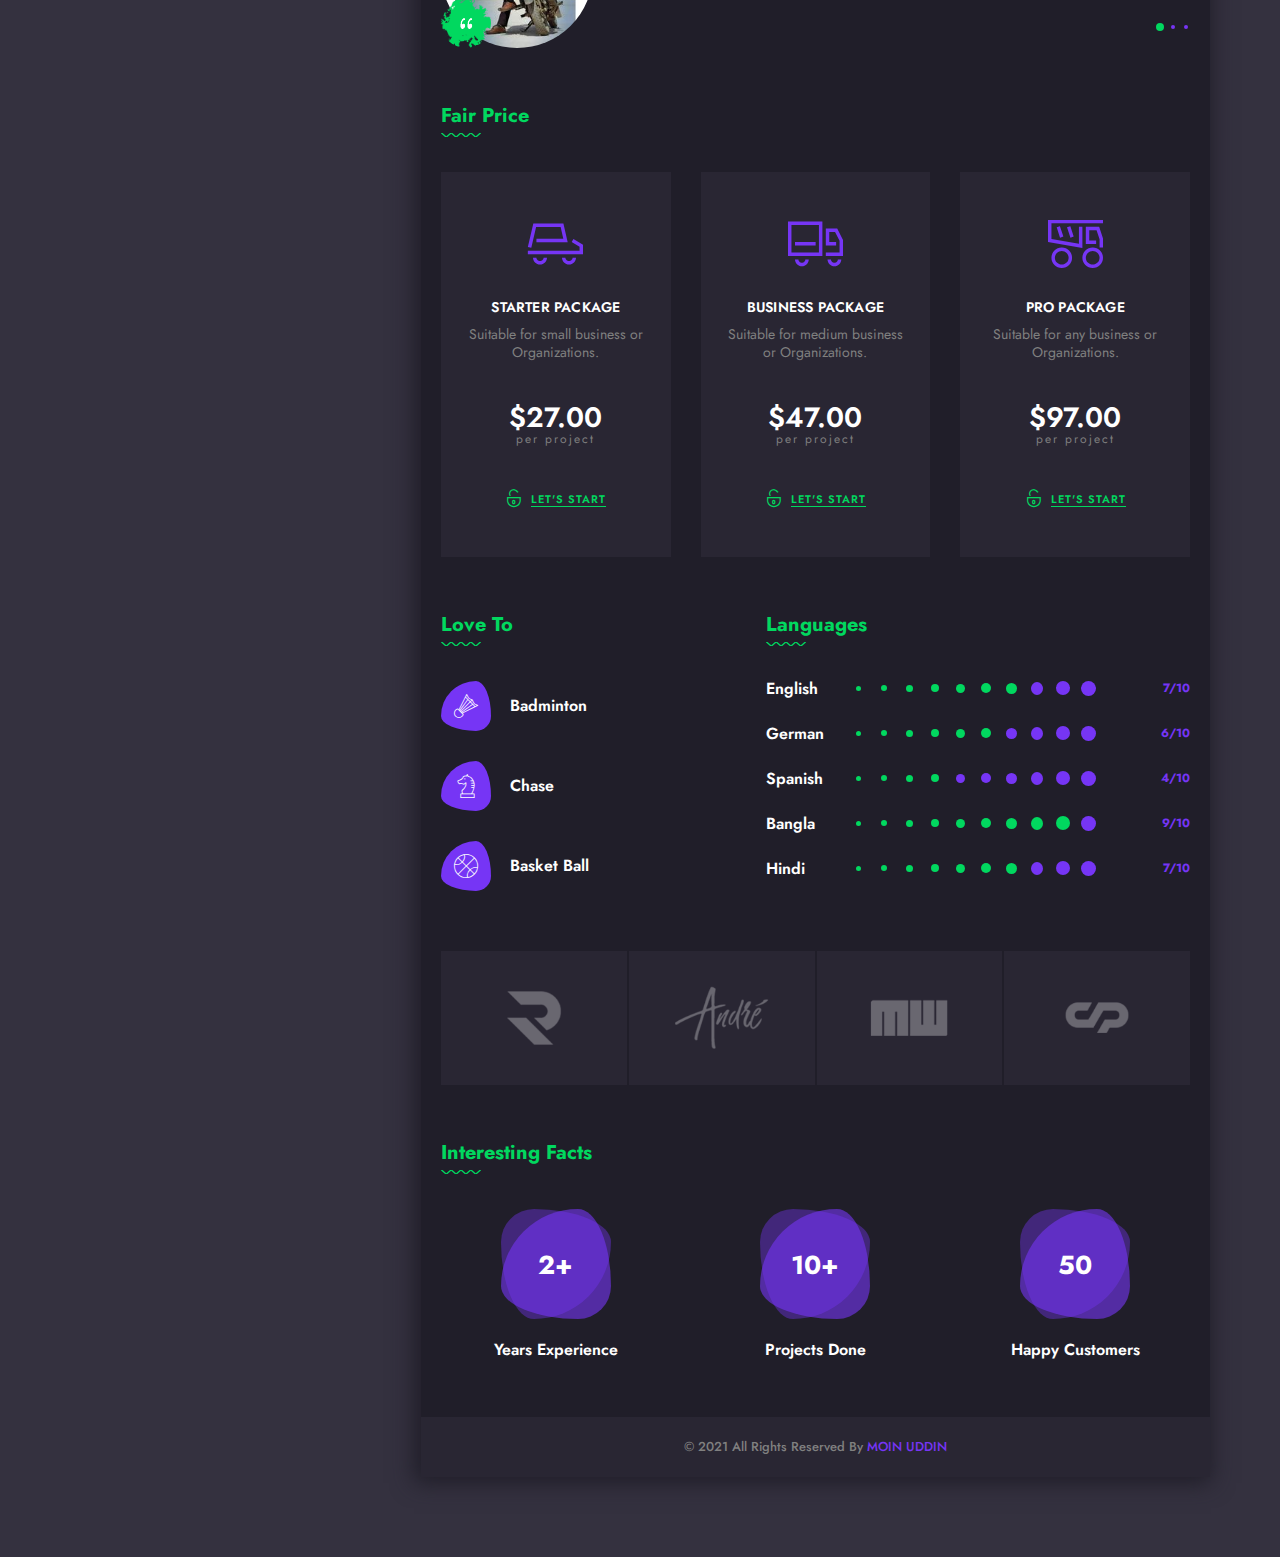
==== commit f86ff93c: "new upded" ====
--- a/index.html
+++ b/index.html
@@ -3,7 +3,7 @@
     
 <!-- Mirrored from themewar.com/html/bittanto/multipage/dark/index.html by HTTrack Website Copier/3.x [XR&CO'2014], Thu, 06 May 2021 17:04:13 GMT -->
 <head>
-        <title>Bittanto - Creative Resume HTML5 Responsive Template</title>
+        <title>my portfolio</title>
         <meta charset="UTF-8">
         <meta name="viewport" content="width=device-width">
 
@@ -254,7 +254,7 @@
                                                 <h3><a href="javascript:void(0);">Web Designer.</a></h3>
                                                 <h5>from scratch</h5>
                                                 <p>
-                                                    Sunt explicabo. Nemo enim ipsam voluptatem quia sit voluptas aspernatur.
+                                                    i like Web designing / Front-End Development,and i also used html/css/bootstrap/javascript and word press.
                                                 </p>
                                             </div>
                                         </div>
@@ -266,7 +266,7 @@
                                                 <h3><a href="javascript:void(0);">Web Development.</a></h3>
                                                 <h5>data collection</h5>
                                                 <p>
-                                                    Sunt explicabo. Nemo enim ipsam voluptatem quia sit voluptas aspernatur.
+                                                    i like web Development,and i also used Php/javascript and Laravel.
                                                 </p>
                                             </div>
                                         </div>
@@ -278,7 +278,7 @@
                                                 <h3><a href="javascript:void(0);">Illustration</a></h3>
                                                 <h5>creativ design</h5>
                                                 <p>
-                                                    Sunt explicabo. Nemo enim ipsam voluptatem quia sit voluptas aspernatur.
+                                                    i like designing,Illustration lugo design,business card design.
                                                 </p>
                                             </div>
                                         </div>
@@ -289,9 +289,7 @@
                                                 </div>
                                                 <h3><a href="javascript:void(0);">Application</a></h3>
                                                 <h5>stand alone</h5>
-                                                <p>
-                                                    Sunt explicabo. Nemo enim ipsam voluptatem quia sit voluptas aspernatur.
-                                                </p>
+                                                
                                             </div>
                                         </div>
                                         <div class="col-lg-4">
@@ -301,9 +299,7 @@
                                                 </div>
                                                 <h3><a href="javascript:void(0);">Social Media</a></h3>
                                                 <h5>digital product</h5>
-                                                <p>
-                                                    Sunt explicabo. Nemo enim ipsam voluptatem quia sit voluptas aspernatur.
-                                                </p>
+                                                
                                             </div>
                                         </div>
                                         <div class="col-lg-4">
@@ -313,9 +309,7 @@
                                                 </div>
                                                 <h3><a href="javascript:void(0);">Search Engine</a></h3>
                                                 <h5>page rank</h5>
-                                                <p>
-                                                    Sunt explicabo. Nemo enim ipsam voluptatem quia sit voluptas aspernatur.
-                                                </p>
+                                                
                                             </div>
                                         </div>
                                     </div>
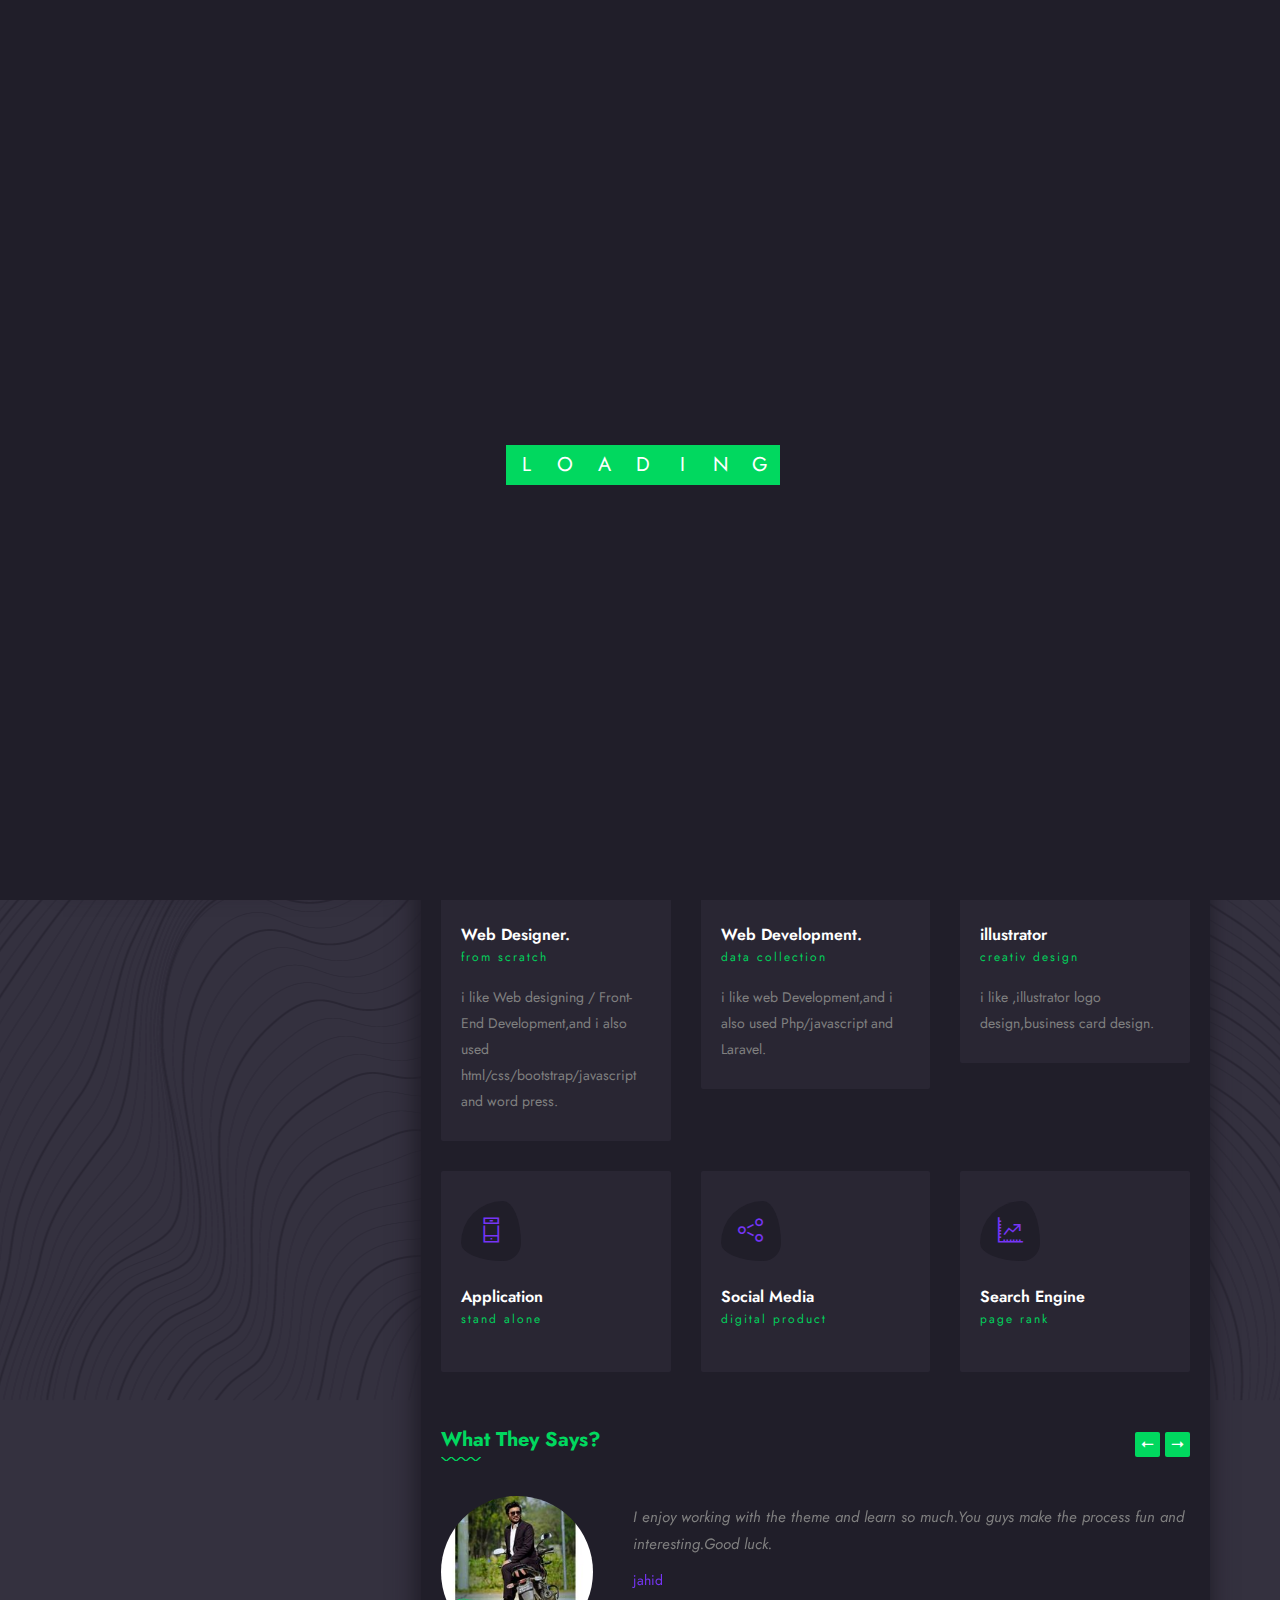
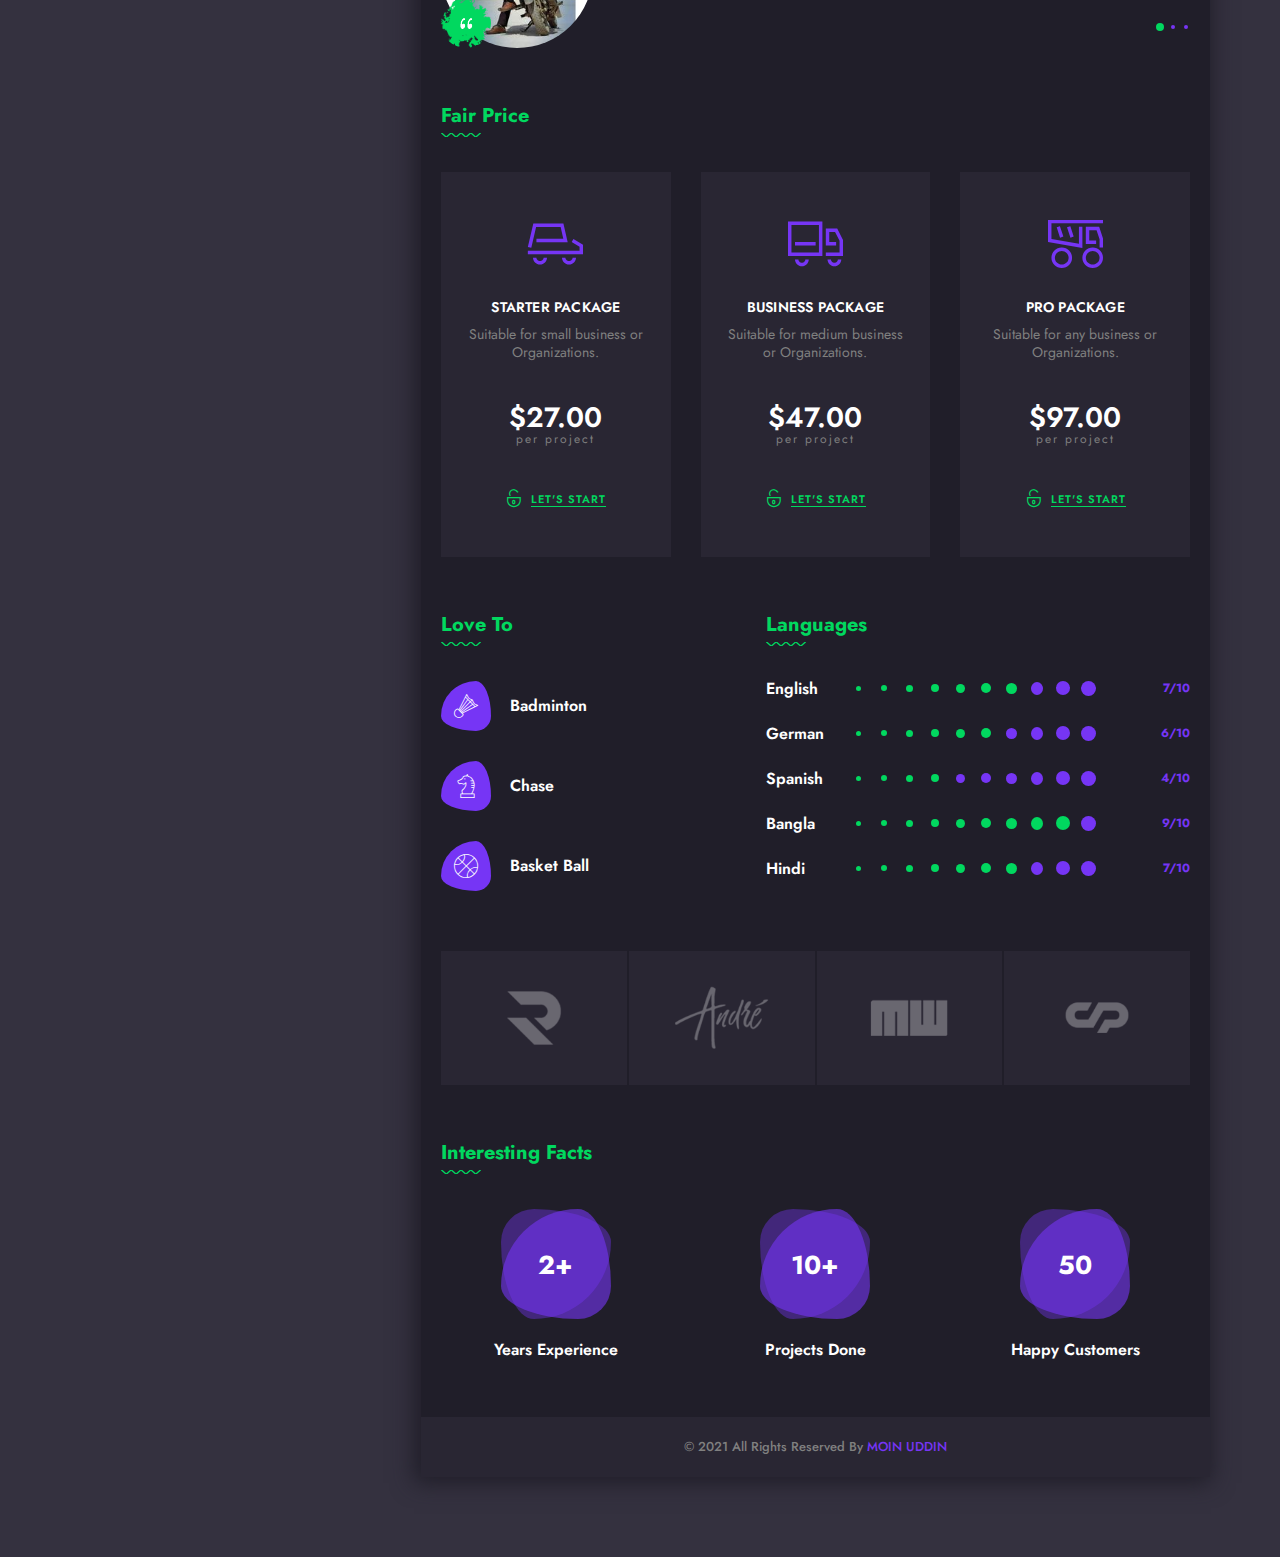
==== commit bd547099: "new uded" ====
--- a/index.html
+++ b/index.html
@@ -87,7 +87,7 @@
                             </div>
                             <div class="pssBox" data-count="71">
                                 <div class="pssbCount">71.</div>
-                                <h5>Illustration</h5>
+                                <h5>illustrator</h5>
                                 <div class="pssbBars"><div class="pssbBar gr3" style="width: 0%;"></div></div>
                             </div>
                         </div>
@@ -275,10 +275,10 @@
                                                 <div class="i_div">
                                                     <i class="icon icon-Layers"></i>
                                                 </div>
-                                                <h3><a href="javascript:void(0);">Illustration</a></h3>
+                                                <h3><a href="javascript:void(0);">illustrator</a></h3>
                                                 <h5>creativ design</h5>
                                                 <p>
-                                                    i like designing,Illustration lugo design,business card design.
+                                                    i like <design-</design->,illustrator logo design,business card design.
                                                 </p>
                                             </div>
                                         </div>
